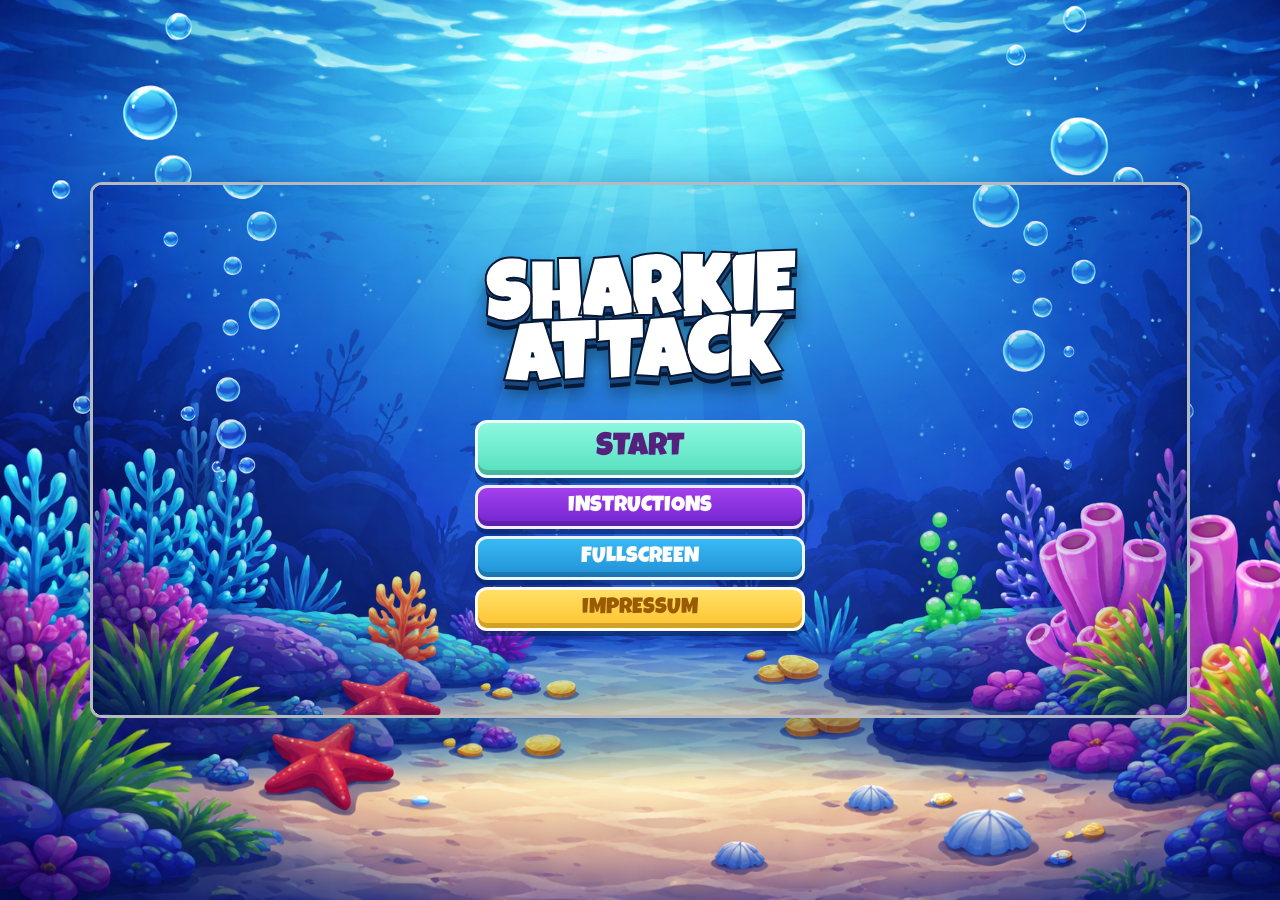
==== index.html @ c00db1b2 "fixed win screen with home and restart button" ====
<!DOCTYPE html>
<html lang="en">
  <head>
    <meta charset="UTF-8">
    <meta name="viewport" content="width=device-width, initial-scale=1.0">

    <title>Sharkie Attack</title>

    <link
      rel="shortcut icon"
      href="img/1.Sharkie/1.IDLE/1.png"
      type="image/x-icon"
    >
    <link rel="stylesheet" href="style.css">

    <script src="js/image-paths.js"></script>
    <script src="models/drawable-object.class.js"></script>
    <script src="models/movable-object.class.js"></script>
    <script src="models/status-bar.class.js"></script>
    <script src="models/background-objects.class.js"></script>
    <script src="models/character.class.js"></script>
    <script src="models/puffer-fish.class.js"></script>
    <script src="models/jelly-fish.class.js"></script>
    <script src="models/poison.class.js"></script>
    <script src="models/coins.class.js"></script>
    <script src="models/throwable-object.class.js"></script>
    <script src="models/endboss.class.js"></script>
    <script src="models/check-collisions.class.js"></script>
    <script src="levels/level1.js"></script>
    <script src="models/world.class.js"></script>
    <script src="models/keyboard.class.js"></script>
    <script src="js/game.js"></script>
  </head>

  <body>
    <div id="rotate-screen" class="rotate-screen">
      <h2>Turn your display</h2>
    </div>

    <div class="game-wrapper" id="game-wrapper">
      <div id="start-screen" class="overlay start-screen">
        <div class="start-menu">
          <h1 class="game-title">
            <span>Sharkie</span>
            <span>Attack</span>
          </h1>

          <div class="menu-buttons">
            <button class="menu-button start-menu-button" onclick="restartGame()"> Start </button>
            <button class="menu-button instructions-menu-button" onclick="showInstructions()"> Instructions </button>
            <button class="menu-button fullscreen-menu-button" onclick="toggleFullscreen()"> Fullscreen </button>
            <a class="menu-button impressum-menu-button" href="impressum.html"> Impressum </a>
          </div>
        </div>
      </div>

      <div id="instructions-screen" class="overlay instructions-overlay" onclick="hideInstructions()">
        <div class="instructions-panel" onclick="event.stopPropagation()">
          <h2 class="instructions-title">How to Play</h2>

          <div class="controls-list">
            <div class="control-row">
              <img class="key-img" src="img/6.Botones/Key/arrow keys.png" alt="Arrow Keys">
              <img class="desc-img" src="img/6.Botones/Tittles/Move title.png"alt="Move Sharkie">
            </div>

            <div class="control-row">
              <img class="key-img d-key" src="img/6.Botones/Key/D key.png" alt="D Key">
              <img class="desc-img" src="img/6.Botones/Tittles/Attack tittle.png" alt="Attack">
            </div>

            <div class="control-row">
              <img class="key-img space-key" src="img/6.Botones/Key/Space Bar key.png" alt="Space Bar">
              <h2 class="finslap-title">Fin Slap Puffer Fish</h2>
            </div>
          </div>

          <div class="game-rules">
            <h3>Your Mission</h3>
          
            <div class="rule-item">
              <strong>Puffer Fish</strong>
              <span>Defeat them with Sharkie's fin slap.</span>
            </div>
          
            <div class="rule-item">
              <strong>Jellyfish</strong>
              <span>Defeat them with normal bubbles.</span>
            </div>
          
            <div class="rule-item">
              <strong>Endboss</strong>
              <span> Collect at least 5 poison bottles to defeat the endboss with poison bubbles.</span>
            </div>
          
            <p class="game-over-rule"> If you run out of poison before defeating the endboss, the game is over.</p>
          </div>

          <button class="close-instructions-button" onclick="hideInstructions()"> Close </button>
        </div>
      </div>

      <div id="game-over-screen" class="overlay game-over-overlay">
        <div class="end-panel">
          <h2 class="end-title">Game Over</h2>
          <button class="end-button" onclick="restartGame()"> Try Again </button>
          <button class="end-button home-button" onclick="showStartScreen()"> Home </button>
        </div>
      </div>

      <div id="you-win-screen" class="overlay you-win-overlay">
        <img class="you-win-img" src="img/6.Botones/Tittles/You win/Mesa de trabajo 1.png" alt="You Win">
      
        <div id="win-options" class="end-panel win-options">
          <h2 class="end-title">Play Again?</h2>
          <button class="end-button" onclick="restartGame()"> Restart </button>
          <button class="end-button home-button" onclick="showStartScreen()"> Home </button>
        </div>
      </div>

      <canvas id="canvas" width="820" height="400"></canvas>

      <div class="mobile-controls">
        <div class="mobile-left-controls">
          <button class="mobile-btn mobile-up" id="mobile-up">▲</button>
          <button class="mobile-btn mobile-left" id="mobile-left">◀</button>
          <button class="mobile-btn mobile-down" id="mobile-down">▼</button>
          <button class="mobile-btn mobile-right" id="mobile-right">▶</button>
        </div>

        <div class="mobile-right-controls">
          <button class="mobile-btn attack-btn" id="mobile-bubble">D</button>
          <button class="mobile-btn attack-btn" id="mobile-fin">Slap</button>
        </div>
      </div>
    </div>
  </body>
</html>
---- style.css ----
@font-face {
  font-family: "Luckiest-Guy-Regular";
  src: url("font/Luckiest_Guy/LuckiestGuy-Regular.ttf") format("truetype");
}

* {
  box-sizing: border-box;
}

body {
  margin: 0;
  min-height: 100vh;
  display: flex;
  align-items: center;
  justify-content: center;
  overflow: hidden;
  background-image: url("img/7.BackgroundAsset/sharkie_koralle_background.png");
  background-position: center;
  background-size: cover;
  font-family: "Luckiest-Guy-Regular", sans-serif;
}

button,
a {
  font-family: inherit;
}

button {
  cursor: pointer;
}

.game-wrapper {
  position: relative;
  width: min(1100px, calc(100vw - 32px));
  aspect-ratio: 820 / 400;
  overflow: hidden;
  border: 3px solid rgba(255, 255, 255, 0.7);
  border-radius: 12px;
  background: #071934;
  box-shadow: 0 18px 50px rgba(0, 20, 70, 0.45);
}

canvas {
  width: 100%;
  height: 100%;
  display: block;
  background-color: #071934;
}

.overlay {
  position: absolute;
  inset: 0;
  z-index: 20;
  display: flex;
  align-items: center;
  justify-content: center;
}

.start-screen {
  z-index: 30;
  background-image:
    linear-gradient(rgba(0, 72, 176, 0.12), rgba(0, 32, 112, 0.15)),
    url("img/7.BackgroundAsset/sharkie_koralle_background.png");
  background-position: center;
  background-size: cover;
}

.start-menu {
  width: min(430px, 90%);
  height: 96%;
  display: flex;
  flex-direction: column;
  align-items: center;
  justify-content: center;
}

.game-title {
  z-index: 2;
  margin: 0;
  display: flex;
  flex-direction: column;
  align-items: center;
  color: white;
  font-size: clamp(48px, 7vw, 82px);
  line-height: 0.75;
  text-align: center;
  text-transform: uppercase;
  -webkit-text-stroke: 2px #071934;
  text-shadow:
    0 5px 0 #16477e,
    0 9px 0 #071934,
    0 14px 18px rgba(0, 0, 0, 0.45);
  transform: rotate(-2deg);
}

.menu-buttons {
  width: min(330px, 90%);
  margin-top: 28px;
  display: flex;
  flex-direction: column;
  gap: 7px;
}

.menu-button {
  min-height: 44px;
  display: flex;
  align-items: center;
  justify-content: center;
  border: 3px solid rgba(255, 255, 255, 0.9);
  border-radius: 12px;
  color: white;
  font-size: 22px;
  letter-spacing: 0;
  text-decoration: none;
  text-transform: uppercase;
  box-shadow:
    inset 0 -5px 0 rgba(0, 0, 0, 0.18),
    0 5px 0 rgba(5, 33, 86, 0.55);
  transition:
    transform 120ms ease,
    filter 120ms ease;
}

.menu-button:hover {
  filter: brightness(1.1);
  transform: translateY(-2px);
}

.menu-button:active {
  transform: translateY(3px);
  box-shadow:
    inset 0 -2px 0 rgba(0, 0, 0, 0.18),
    0 2px 0 rgba(5, 33, 86, 0.55);
}

.start-menu-button {
  min-height: 58px;
  color: #55217f;
  font-size: 32px;
  background: linear-gradient(#8cf8df, #55dfbd);
}

.instructions-menu-button {
  background: linear-gradient(#a340ec, #7025cf);
}

.fullscreen-menu-button {
  background: linear-gradient(#38baf3, #208fd6);
}

.impressum-menu-button {
  color: #9a5b00;
  background: linear-gradient(#ffe067, #ffc32e);
}

.instructions-overlay {
  z-index: 50;
  display: none;
  padding: 14px;
  background: rgba(0, 12, 48, 0.76);
}

.instructions-panel {
  width: min(620px, 92vw);
  max-height: 94vh;
  padding: 14px 24px;
  overflow-y: auto;
  border: 3px solid rgba(255, 255, 255, 0.85);
  border-radius: 14px;
  background: rgba(7, 25, 52, 0.96);
  box-shadow: 0 15px 35px rgba(0, 0, 0, 0.4);
}

.instructions-title {
  margin: 0 0 10px;
  color: white;
  font-size: 28px;
  text-align: center;
  text-transform: uppercase;
}

.controls-list {
  display: flex;
  flex-direction: column;
  gap: 8px;
}

.control-row {
  display: flex;
  align-items: center;
  gap: 20px;
}

.key-img {
  width: 88px;
  height: 45px;
  object-fit: contain;
  flex-shrink: 0;
}

.d-key {
  width: 55px;
}

.space-key {
  width: 150px;
}

.desc-img {
  max-width: 190px;
  height: 22px;
  object-fit: contain;
}

.finslap-title {
  margin: 0;
  color: white;
  font-size: 20px;
  text-align: center;
  text-transform: uppercase;
}

.game-rules {
  margin-top: 18px;
  padding: 14px 18px;
  border: 2px solid rgba(112, 238, 209, 0.8);
  border-radius: 10px;
  color: white;
  background: rgba(31, 102, 155, 0.45);
}

.game-rules h3 {
  margin: 0 0 10px;
  color: #70eed1;
  font-size: 22px;
  text-align: center;
  text-transform: uppercase;
}

.rule-item {
  margin: 7px 0;
  display: flex;
  gap: 10px;
  font-family: Arial, sans-serif;
  font-size: 14px;
  line-height: 1.35;
}

.rule-item strong {
  min-width: 90px;
  color: #70eed1;
}

.game-over-rule {
  margin: 12px 0 0;
  padding-top: 10px;
  border-top: 1px solid rgba(255, 255, 255, 0.35);
  font-family: Arial, sans-serif;
  font-size: 13px;
  line-height: 1.35;
  text-align: center;
}

.close-instructions-button,
.end-button {
  min-width: 160px;
  min-height: 36px;
  margin: 10px auto 0;
  display: flex;
  align-items: center;
  justify-content: center;
  border: 3px solid white;
  border-radius: 10px;
  color: #55217f;
  font-size: 17px;
  text-transform: uppercase;
  background: #70eed1;
  box-shadow: 0 5px 0 rgba(0, 0, 0, 0.25);
}

.close-instructions-button:active,
.end-button:active {
  transform: translateY(3px);
  box-shadow: 0 2px 0 rgba(0, 0, 0, 0.25);
}


.game-over-overlay {
  display: none;
  background: rgba(0, 10, 40, 0.78);
}

.end-panel {
  width: min(430px, 90%);
  padding: 30px;
  border: 3px solid white;
  border-radius: 14px;
  background: rgba(7, 25, 52, 0.94);
}

.end-title {
  margin: 0;
  color: white;
  font-size: 52px;
  text-align: center;
  text-transform: uppercase;
}

.home-button {
  color: white;
  background: #7128ce;
}

.you-win-overlay {
  display: none;
  padding: 0;
  background: black;
}

.you-win-img {
  width: 100%;
  height: 100%;
  object-fit: contain;
  animation: youWinPulse 1.2s ease-in-out infinite;
}

.win-options {
  position: absolute;
  display: none;
  z-index: 2;
}

.you-win-overlay.show-options .you-win-img {
  opacity: 0.35;
  animation: none;
}

.you-win-overlay.show-options .win-options {
  display: block;
}

@keyframes youWinPulse {
  0% {transform: scale(1);}
  50% {transform: scale(1.06);}
  100% {transform: scale(1);}
}

.game-wrapper:fullscreen {
  width: 100vw;
  height: 100vh;
  border: none;
  border-radius: 0;
}

.game-wrapper:fullscreen canvas {
  width: 100%;
  height: 100%;
}

.mobile-controls,
.rotate-screen {
  display: none;
}


@media (max-width: 1366px) {
  .game-wrapper.game-started .mobile-controls {
    position: absolute;
    inset: 0;
    z-index: 40;
    display: flex;
    align-items: flex-end;
    justify-content: space-between;
    padding: 14px;
    pointer-events: none;
  }

  .mobile-left-controls {
    width: 172px;
    display: grid;
    grid-template-columns: repeat(3, 52px);
    grid-template-rows: repeat(2, 52px);
    gap: 5px;
    pointer-events: auto;
  }

  .mobile-up {
    grid-column: 2;
    grid-row: 1;
  }

  .mobile-left {
    grid-column: 1;
    grid-row: 2;
  }

  .mobile-down {
    grid-column: 2;
    grid-row: 2;
  }

  .mobile-right {
    grid-column: 3;
    grid-row: 2;
  }

  .mobile-right-controls {
    display: flex;
    flex-direction: column;
    gap: 8px;
    pointer-events: auto;
  }

  .mobile-btn {
    width: 52px;
    height: 52px;
    border: 3px solid white;
    border-radius: 12px;
    color: #542080;
    font-size: 20px;
    background: rgba(112, 238, 209, 0.85);
    cursor: pointer;
  
    touch-action: none;
    user-select: none;
    -webkit-user-select: none;
    -webkit-touch-callout: none;
  }

  .attack-btn {
    width: 72px;
  }
}


@media (max-width: 700px) and (orientation: landscape) {
  .game-wrapper {
    width: 100vw;
    height: 100vh;
    border: none;
    border-radius: 0;
  }

  .start-menu {
    height: 100%;
  }

  .game-title {
    font-size: clamp(38px, 10vh, 64px);
  }

  .menu-buttons {
    width: min(300px, 70vw);
    margin-top: 12px;
    gap: 5px;
  }

  .menu-button {
    min-height: 37px;
    font-size: 17px;
  }

  .start-menu-button {
    min-height: 45px;
    font-size: 24px;
  }
}

@media (max-width: 700px) and (orientation: portrait) {
  body {
    background: #071934;
  }

  .game-wrapper {
    display: none;
  }

  .rotate-screen {
    min-height: 100vh;
    display: flex;
    align-items: center;
    justify-content: center;
    padding: 20px;
    text-align: center;
  }

  .rotate-screen h2 {
    margin: 0;
    color: white;
    font-size: 38px;
    text-transform: uppercase;
    -webkit-text-stroke: 1px black;
  }
}

@media (max-width: 600px) {
  .impressum-page {
    padding: 22px 12px;
  }

  .impressum-title {
    margin-bottom: 22px;
    font-size: 52px;
  }

  .impressum-panel {
    padding: 18px;
  }

  .impressum-panel h2 {
    font-size: 28px;
  }

  .impressum-section {
    padding: 12px;
  }

  .impressum-section h3 {
    font-size: 17px;
  }

  .impressum-section p {
    font-size: 14px;
  }
}
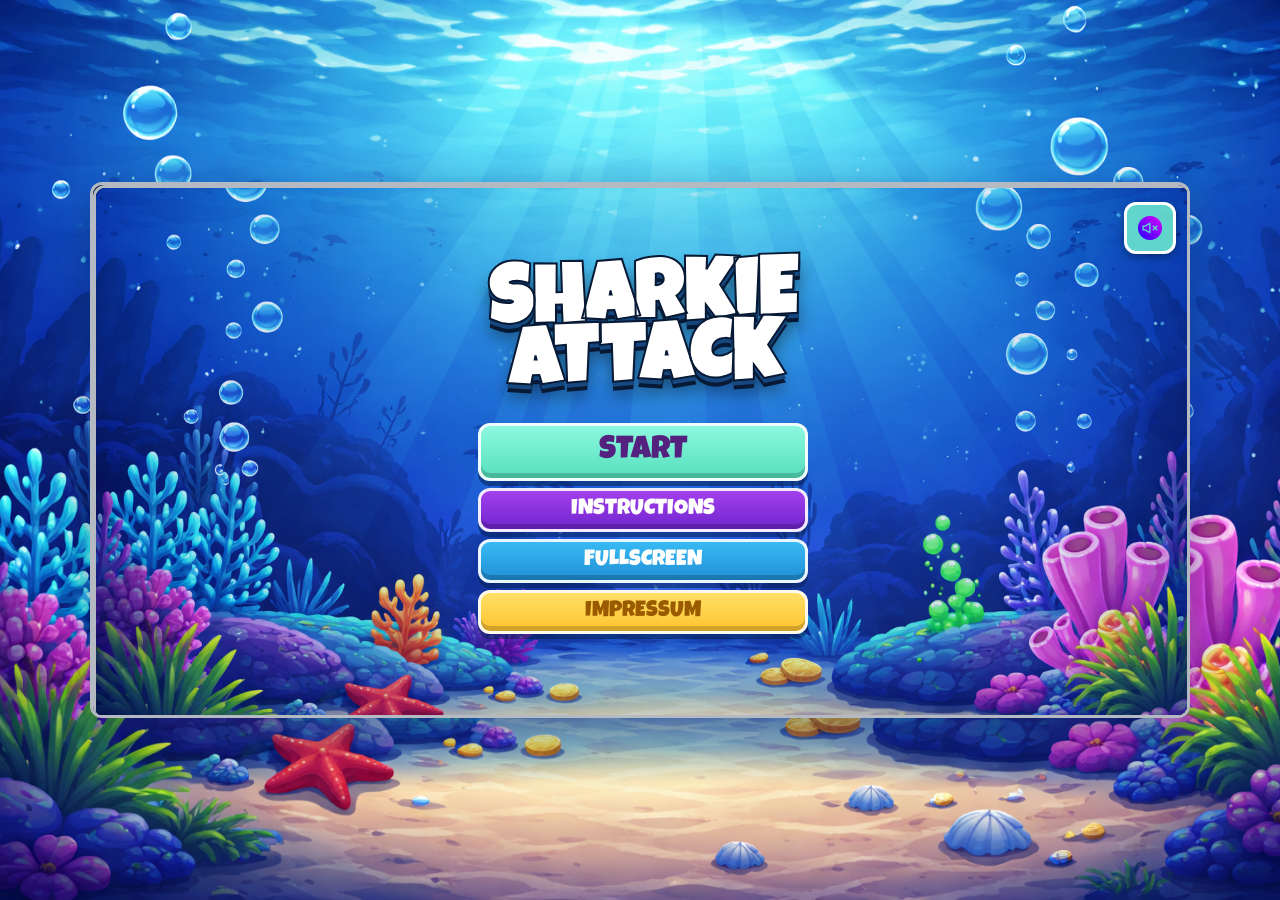
==== commit 0f52d6d8: "mute button fuctions" ====
--- a/index.html
+++ b/index.html
@@ -14,6 +14,7 @@
     <link rel="stylesheet" href="style.css">
 
     <script src="js/image-paths.js"></script>
+    <script src="js/audio.js"></script>
     <script src="models/drawable-object.class.js"></script>
     <script src="models/movable-object.class.js"></script>
     <script src="models/status-bar.class.js"></script>
@@ -38,6 +39,12 @@
     </div>
 
     <div class="game-wrapper" id="game-wrapper">
+      <div class="game-wrapper" id="game-wrapper">
+        <button id="mute-button" class="mute-button" onclick="toggleMute()" aria-label="Toggle sound">
+          <img src="img/6.Botones/mute-button.png" alt="">
+        </button>
+      
+        <div id="start-screen" class="overlay start-screen">
       <div id="start-screen" class="overlay start-screen">
         <div class="start-menu">
           <h1 class="game-title">
@@ -61,12 +68,12 @@
           <div class="controls-list">
             <div class="control-row">
               <img class="key-img" src="img/6.Botones/Key/arrow keys.png" alt="Arrow Keys">
-              <img class="desc-img" src="img/6.Botones/Tittles/Move title.png"alt="Move Sharkie">
+              <h2 class="finslap-title">Move Shark</h2>
             </div>
 
             <div class="control-row">
               <img class="key-img d-key" src="img/6.Botones/Key/D key.png" alt="D Key">
-              <img class="desc-img" src="img/6.Botones/Tittles/Attack tittle.png" alt="Attack">
+              <h2 class="finslap-title">Bubble Attack Jelly Fish</h2>
             </div>
 
             <div class="control-row">
@@ -90,7 +97,10 @@
           
             <div class="rule-item">
               <strong>Endboss</strong>
-              <span> Collect at least 5 poison bottles to defeat the endboss with poison bubbles.</span>
+              <span> Collect at least 5 poison bottles before reaching the endboss.
+                Near the endboss, Sharkie automatically shoots poison bubbles instead
+                of normal bubbles. Hit the endboss with 5 poison bubbles to defeat him. 
+              </span>
             </div>
           
             <p class="game-over-rule"> If you run out of poison before defeating the endboss, the game is over.</p>
--- a/style.css
+++ b/style.css
@@ -362,8 +362,109 @@
   display: none;
 }
 
-
-@media (max-width: 1366px) {
+/* Impressum */
+
+.impressum-page {
+  min-height: 100vh;
+  padding: 30px 16px;
+  overflow-y: auto;
+  background-image: url("img/7.BackgroundAsset/sharkie_koralle_background.png");
+  background-position: center;
+  background-size: cover;
+  background-attachment: fixed;
+}
+
+.impressum-container {
+  width: min(700px, 100%);
+  margin: auto;
+  display: flex;
+  flex-direction: column;
+  align-items: center;
+}
+
+.impressum-title {
+  margin: 0 0 28px;
+  display: flex;
+  flex-direction: column;
+  align-items: center;
+  color: white;
+  font-size: clamp(50px, 8vw, 82px);
+  line-height: 0.75;
+  text-align: center;
+  text-transform: uppercase;
+  -webkit-text-stroke: 2px #071934;
+  text-shadow:
+    0 5px 0 #16477e,
+    0 9px 0 #071934,
+    0 14px 18px rgba(0, 0, 0, 0.45);
+  transform: rotate(-2deg);
+}
+
+.impressum-panel {
+  width: 100%;
+  padding: 28px;
+  border: 3px solid rgba(255, 255, 255, 0.85);
+  border-radius: 14px;
+  color: white;
+  background: rgba(7, 25, 52, 0.94);
+  box-shadow: 0 15px 35px rgba(0, 0, 0, 0.4);
+}
+
+.impressum-panel h2 {
+  margin: 0 0 22px;
+  font-size: 36px;
+  text-align: center;
+  text-transform: uppercase;
+}
+
+.impressum-section {
+  margin-top: 16px;
+  padding: 14px 18px;
+  border: 2px solid rgba(112, 238, 209, 0.65);
+  border-radius: 10px;
+  background: rgba(31, 102, 155, 0.45);
+}
+
+.impressum-section h3 {
+  margin: 0 0 8px;
+  color: #70eed1;
+  font-size: 20px;
+  text-transform: uppercase;
+}
+
+.impressum-section p {
+  margin: 0;
+  font-family: Arial, sans-serif;
+  font-size: 15px;
+  line-height: 1.55;
+}
+
+.impressum-section a {
+  color: #70eed1;
+  font-family: Arial, sans-serif;
+}
+
+.impressum-actions {
+  width: min(330px, 100%);
+  margin: 24px auto 0;
+}
+
+.impressum-actions .menu-button {
+  width: 100%;
+}
+
+
+@media (max-width: 1366px) and (hover: none) and (pointer: coarse) {
+  .mute-button {
+    top: 8px;
+    right: 8px;
+    width: 38px;
+    height: 38px;
+    padding: 5px;
+    border-width: 2px;
+    border-radius: 9px;
+  }
+  
   .game-wrapper.game-started .mobile-controls {
     position: absolute;
     inset: 0;
@@ -432,6 +533,32 @@
   }
 }
 
+.mute-button {
+  position: absolute;
+  top: 14px;
+  right: 14px;
+  z-index: 50;
+  width: 52px;
+  height: 52px;
+  padding: 7px;
+  border: 3px solid white;
+  border-radius: 12px;
+  background: rgba(112, 238, 209, 0.85);
+  box-shadow: 0 3px 8px rgba(0, 0, 0, 0.35);
+  touch-action: manipulation;
+}
+
+.mute-button img {
+  width: 100%;
+  height: 100%;
+  display: block;
+  object-fit: contain;
+}
+
+.mute-button.is-muted {
+  opacity: 0.55;
+}
+
 
 @media (max-width: 700px) and (orientation: landscape) {
   .game-wrapper {
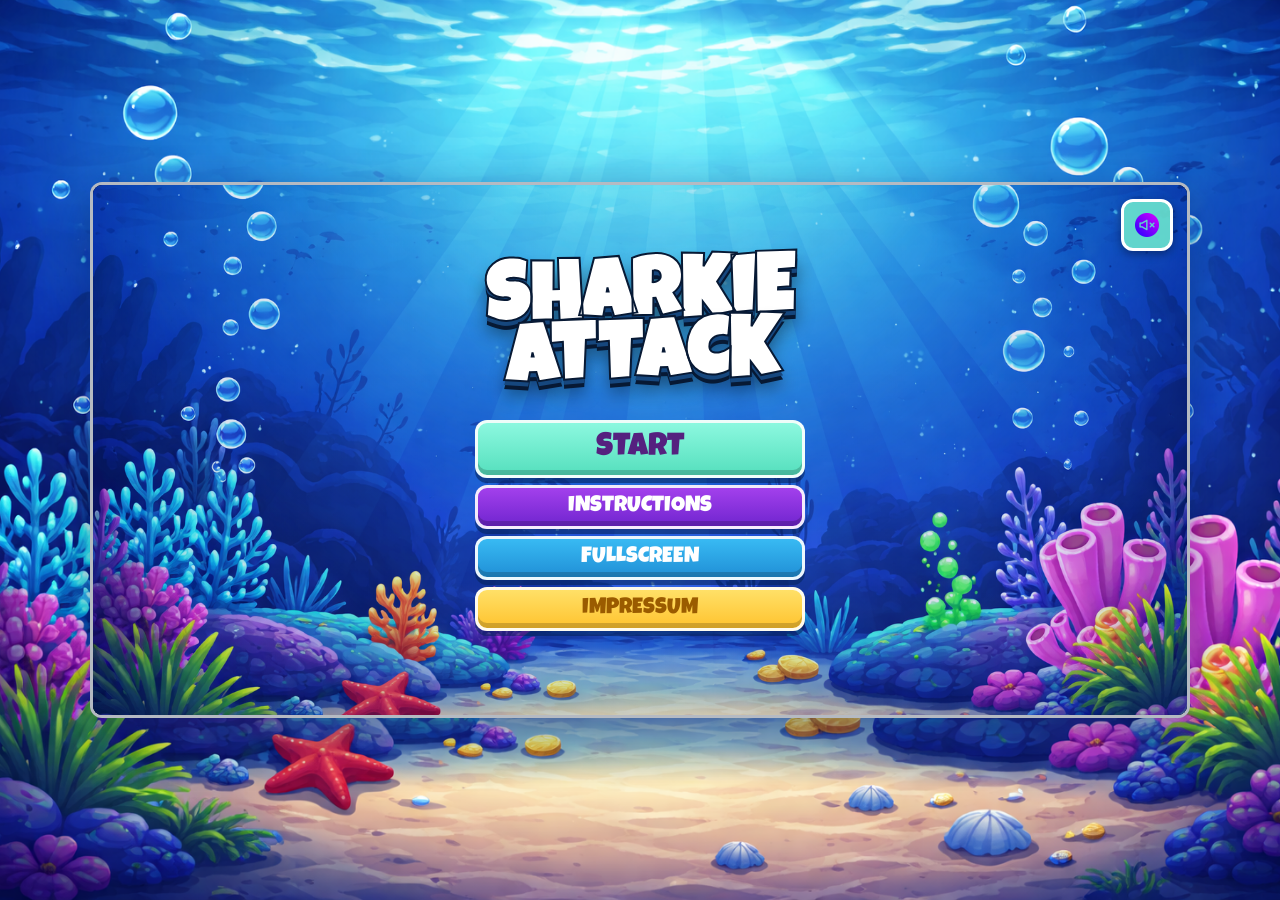
==== commit 935626c5: "bug fix" ====
--- a/index.html
+++ b/index.html
@@ -39,12 +39,10 @@
     </div>
 
     <div class="game-wrapper" id="game-wrapper">
-      <div class="game-wrapper" id="game-wrapper">
         <button id="mute-button" class="mute-button" onclick="toggleMute()" aria-label="Toggle sound">
           <img src="img/6.Botones/mute-button.png" alt="">
         </button>
       
-        <div id="start-screen" class="overlay start-screen">
       <div id="start-screen" class="overlay start-screen">
         <div class="start-menu">
           <h1 class="game-title">
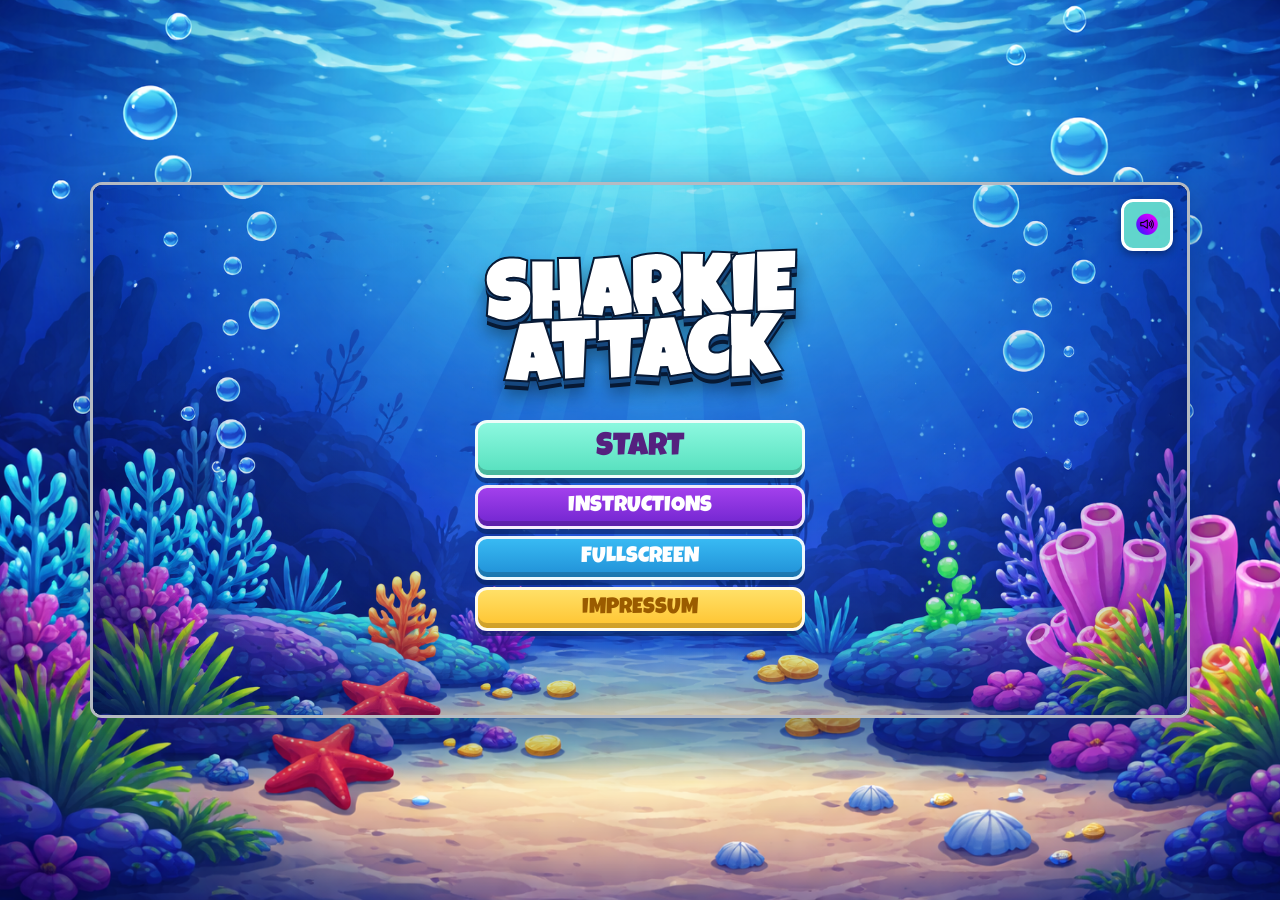
==== commit cc562539: "mute button" ====
--- a/index.html
+++ b/index.html
@@ -40,7 +40,7 @@
 
     <div class="game-wrapper" id="game-wrapper">
         <button id="mute-button" class="mute-button" onclick="toggleMute()" aria-label="Toggle sound">
-          <img src="img/6.Botones/mute-button.png" alt="">
+          <img src="img/6.Botones/loud_button.png" alt="">
         </button>
       
       <div id="start-screen" class="overlay start-screen">
--- a/style.css
+++ b/style.css
@@ -453,6 +453,27 @@
   width: 100%;
 }
 
+.mute-button {
+  position: absolute;
+  top: 14px;
+  right: 14px;
+  z-index: 50;
+  width: 52px;
+  height: 52px;
+  padding: 7px;
+  border: 3px solid white;
+  border-radius: 12px;
+  background: rgba(112, 238, 209, 0.85);
+  box-shadow: 0 3px 8px rgba(0, 0, 0, 0.35);
+  touch-action: manipulation;
+}
+
+.mute-button img {
+  width: 100%;
+  height: 100%;
+  display: block;
+  object-fit: contain;
+}
 
 @media (max-width: 1366px) and (hover: none) and (pointer: coarse) {
   .mute-button {
@@ -464,7 +485,7 @@
     border-width: 2px;
     border-radius: 9px;
   }
-  
+
   .game-wrapper.game-started .mobile-controls {
     position: absolute;
     inset: 0;
@@ -533,32 +554,6 @@
   }
 }
 
-.mute-button {
-  position: absolute;
-  top: 14px;
-  right: 14px;
-  z-index: 50;
-  width: 52px;
-  height: 52px;
-  padding: 7px;
-  border: 3px solid white;
-  border-radius: 12px;
-  background: rgba(112, 238, 209, 0.85);
-  box-shadow: 0 3px 8px rgba(0, 0, 0, 0.35);
-  touch-action: manipulation;
-}
-
-.mute-button img {
-  width: 100%;
-  height: 100%;
-  display: block;
-  object-fit: contain;
-}
-
-.mute-button.is-muted {
-  opacity: 0.55;
-}
-
 
 @media (max-width: 700px) and (orientation: landscape) {
   .game-wrapper {
